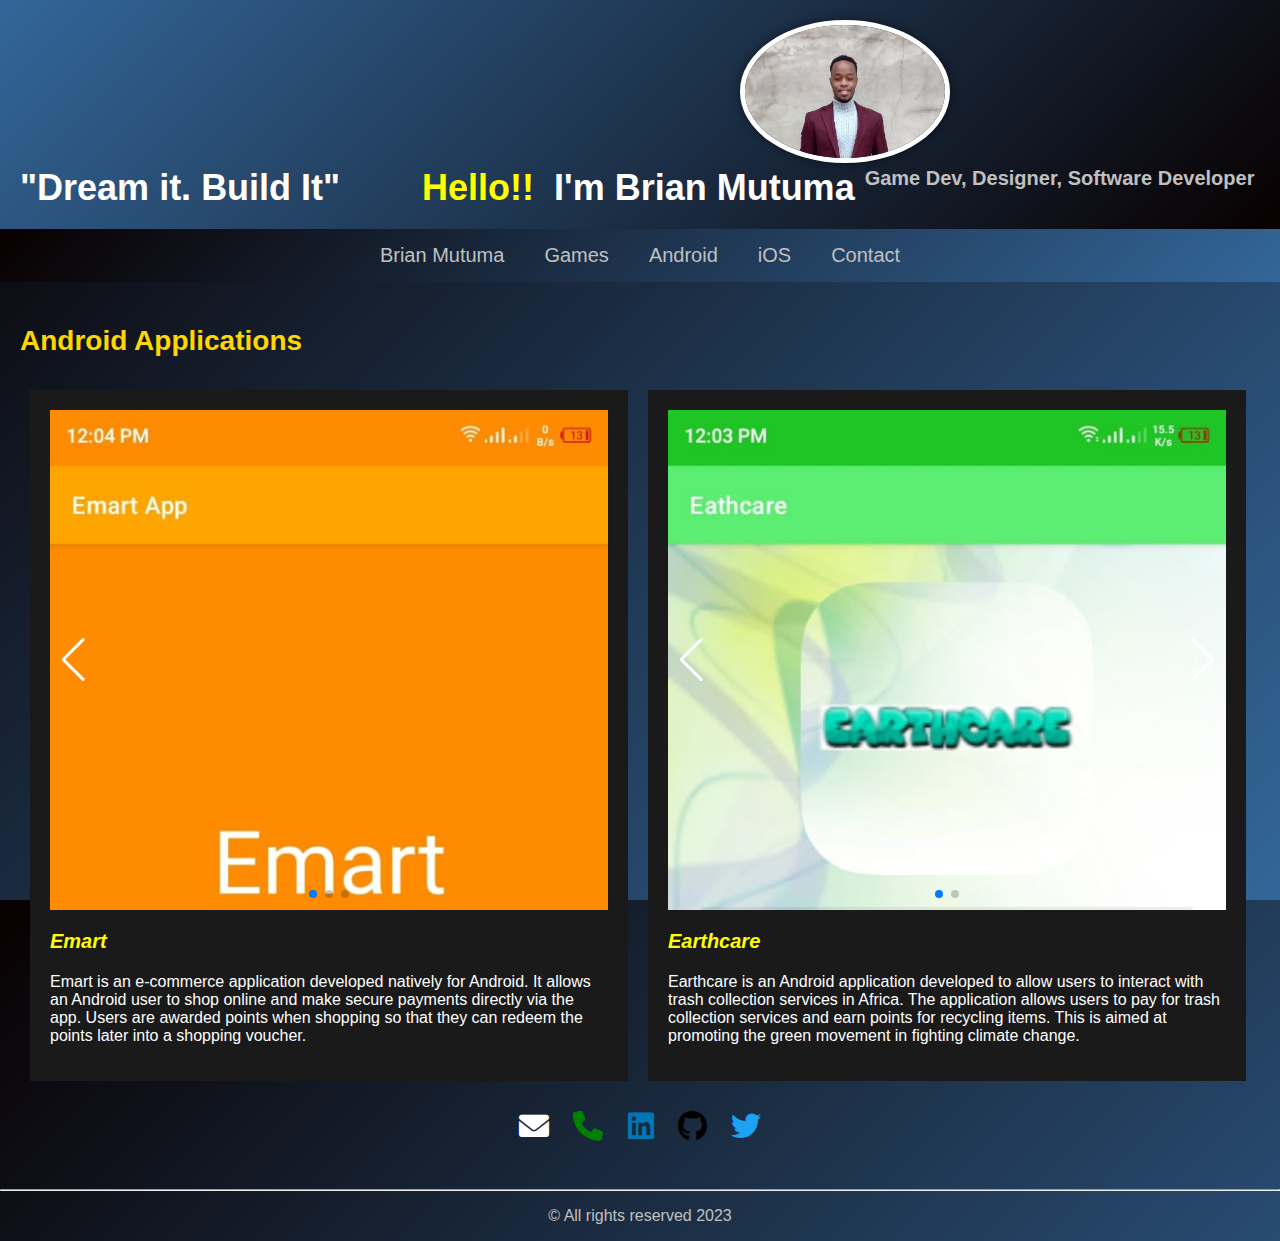
==== android.html @ 32680970 "Complete Upload" ====
﻿<!DOCTYPE html>
<html>
<head>
    <meta charset="UTF-8">
    <title>Mutuma Brian Portfolio</title>
    <link rel="stylesheet" href="https://unpkg.com/swiper/swiper-bundle.min.css" /> <!-- Swiper.js CSS -->
    <link rel="stylesheet" href="styles.css"> <!-- Include your custom CSS file -->
    <link rel="stylesheet" href="https://cdnjs.cloudflare.com/ajax/libs/font-awesome/6.0.0-beta3/css/all.min.css">
    <script src="https://unpkg.com/swiper/swiper-bundle.min.js"></script> <!-- Swiper.js JavaScript -->
    <script>
        document.addEventListener('DOMContentLoaded', function () {
            var swipers = document.querySelectorAll('.swiper-container');

            swipers.forEach(function (swiper) {
                new Swiper(swiper, {
                    loop: true,
                    slidesPerView: 1,
                    spaceBetween: 20,
                    navigation: {
                        nextEl: '.swiper-button-next',
                        prevEl: '.swiper-button-prev',
                    },
                    pagination: {
                        el: '.swiper-pagination',
                    },
                });
            });
        });
    </script>
</head>

<body>
  <header>
  <div class="profile-img-container">
    <img class="profile-img" src="Pic.jpg" alt="Profile Picture">
  </div>
    <h1>
    <span style="color: white; text-align: left; float: left;">"Dream it. Build It"</span>
    <span style="text-align:bottom;color: silver; font-size: 20px; float: right;">Game Dev, Designer, Software Developer&nbsp</span>
    <span style="float: right;">I'm Brian Mutuma&nbsp</span>
    <span style="color: yellow; float: right;">Hello!! &nbsp</span>  
</h1>
</header>
    <nav>
        <a href="index.html">Brian Mutuma</a>
        <a href="games.html">Games</a>
        <a href="android.html">Android</a>
        <a href="ios.html">iOS</a>
        <a href="contact.html">Contact</a>
    </nav>
    <main>
        <section id="android">
            <h2>Android Applications</h2>
            <div class="projects">
                <div class="project">
                    <div class="swiper-container">
                        <div class="swiper-wrapper">
                            <div class="swiper-slide">
                                <img src="Emart 1.jpeg" alt="Emart Screenshot 1">
                            </div>
                            <div class="swiper-slide">
                                <img src="Emart 2.jpeg" alt="Emart Screenshot 2">
                            </div>
                            <div class="swiper-slide">
                                <img src="Emart 3.jpeg" alt="Emart Screenshot 3">
                            </div>
                        </div>
                        <div class="swiper-button-prev"></div>
                        <div class "swiper-button-next"></div>
                        <div class="swiper-pagination"></div>
                    </div>
                    <h3>Emart</h3>
                    <p>Emart is an e-commerce application developed natively for Android.
                        It allows an Android user to shop online and make secure payments directly via the app.
                        Users are awarded points when shopping so that they can redeem the points later into a shopping voucher.
                    </p>
                </div>
                <div class="project">
                    <div class="swiper-container">
                        <div class="swiper-wrapper">
                            <div class="swiper-slide">
                                <img src="Earthcare 1.jpeg" alt="Earthcare Screenshot 1">
                            </div>
                            <div class="swiper-slide">
                                <img src="Earthcare 2.jpeg" alt="Earthcare Screenshot 2">
                            </div>
                        </div>
                        <div class="swiper-button-prev"></div>
                        <div class="swiper-button-next"></div>
                        <div class="swiper-pagination"></div>
                    </div>
                    <h3>Earthcare</h3>
                    <p>Earthcare is an Android application developed to allow users to interact with trash collection services in Africa.
                        The application allows users to pay for trash collection services and earn points for recycling items.
                        This is aimed at promoting the green movement in fighting climate change.
                    </p>
                </div>
            </div>
        </section>
        <section id="contact">
            <div class="contact">
             <p><a href="mailto:mutumabrian77@gmail.com"><i class="fas fa-envelope" style="color: white;"></i> </a>
                <a href="tel:+254757551682"><i class="fas fa-phone" style="color: green;"></i></a>
                <a href="https://www.linkedin.com/in/mutuma-brian-791228272/"><i class="fab fa-linkedin" style="color: #0077B5;"></i></a>
                <a href="https://github.com/mutuma-brian"><i class="fab fa-github" style="color: black;"></i> </a>
                <a href="https://twitter.com/MutumaDev"><i class="fab fa-twitter" style="color: #1DA1F2;"></i> </a>
              </p>
            </div>
        </section>
    </main>
    <footer>
    <hr>
    <p>&copy; All rights reserved 2023</p>
</footer>
    <script src="https://unpkg.com/swiper/swiper-bundle.min.js"></script> <!-- Swiper.js JavaScript -->
</body>

</html>
---- styles.css ----
﻿body {
    background: linear-gradient(135deg, #080000, #336699);
    color: #fff;
    font-family: Arial, sans-serif;
    margin: 0;
    padding: 0;
    display: flex;
    flex-direction: column;
}

html, body {
    height: 100%;
    margin: 0;
    padding: 0;
}
.contact{
    text-align:center;
}
.clear {
    clear: both;
}


.contact a i {
            font-size:30px;
            margin: 0 10px; /* Add margin to create space between icons */
  }

header {
    background: linear-gradient(135deg, #336699, #080000);
    padding: 20px;
    text-align: auto;
    display: flex;
    flex-direction: column;
    align-items: auto;
}

.profile-img-container {
    margin: 0 auto;
    margin-left: 720px; /* Adjust this value to move it to the left */
    display: inline-block;
}

.profile-img {
    border-radius: 50%;
    max-width: 200px;
    border: 5px solid #fff;
    box-shadow: 0 0 10px rgba(0, 0, 0, 0.5);
}



h1 {
    font-size: 36px;
    margin: 0;
    }



h2 {
    color: gold;
    font-size: 28px;
}

nav {
    background: linear-gradient(135deg, #080000, #336699);
    padding: 10px;
    text-align: center;
    font-size:20px;
    display: flex;
    justify-content: center;
}

nav a {
    color: silver;
    text-decoration: none;
    margin: 0 10px;
    padding: 5px 10px;
    border-radius: 5px;
    transition: background-color 0.3s, color 0.3s;
}

nav a:hover {
    background-color: #fff;
    color: #080000;
}

main {
    padding: 20px;
    flex: 1;
}

video {
            width: auto;
            margin:10px;
        }

section {
    margin-bottom: 20px;
}

footer {
    text-align: center;
    color: silver; /* Text color for the footer */
    padding: 0px;
   
}
 .job-title {
        font-size: 16px; /* Adjust the font size as needed */
        margin-left: 10px; /* Adjust the margin to control the spacing from your name */
        color: #ccc; /* Adjust the color as needed */
        padding-bottom: 20px;
    }

.projects {
    display: flex;
    flex-wrap: wrap;
}

.project {
    width: 45%;
    margin: 10px;
    padding: 20px;
    background-color: #1a1a1a;
    color: #fff;
}

.project h3 {
    font-size: 20px;
    margin-top: 10;
    color: yellow;
    font-style:italic;
}

.swiper-container {
    width: 100%;
    max-height: 500px;
    overflow: hidden;
    position: relative;
}

.swiper-slide img {
    width: 100%;
    height: 100%;
    object-fit: cover;
}

.swiper-button-prev,
.swiper-button-next {
    color: #fff;
    font-size: 24px;
}

.swiper-pagination {
    position: absolute;
    bottom: 10px;
}

.about {
    padding: 20px;
    text-align: left;
}

.contact a {
    color: #57b916;
    text-decoration: none;
    transition: color 0.3s;
    font-weight: bold;
}

.contact a:hover {
    color: #336699;
    text-decoration: underline;
}

@media (max-width: 600px) {
    h1 {
        font-size: 20px;
    }

    .project {
        width: 100%;
    }
}
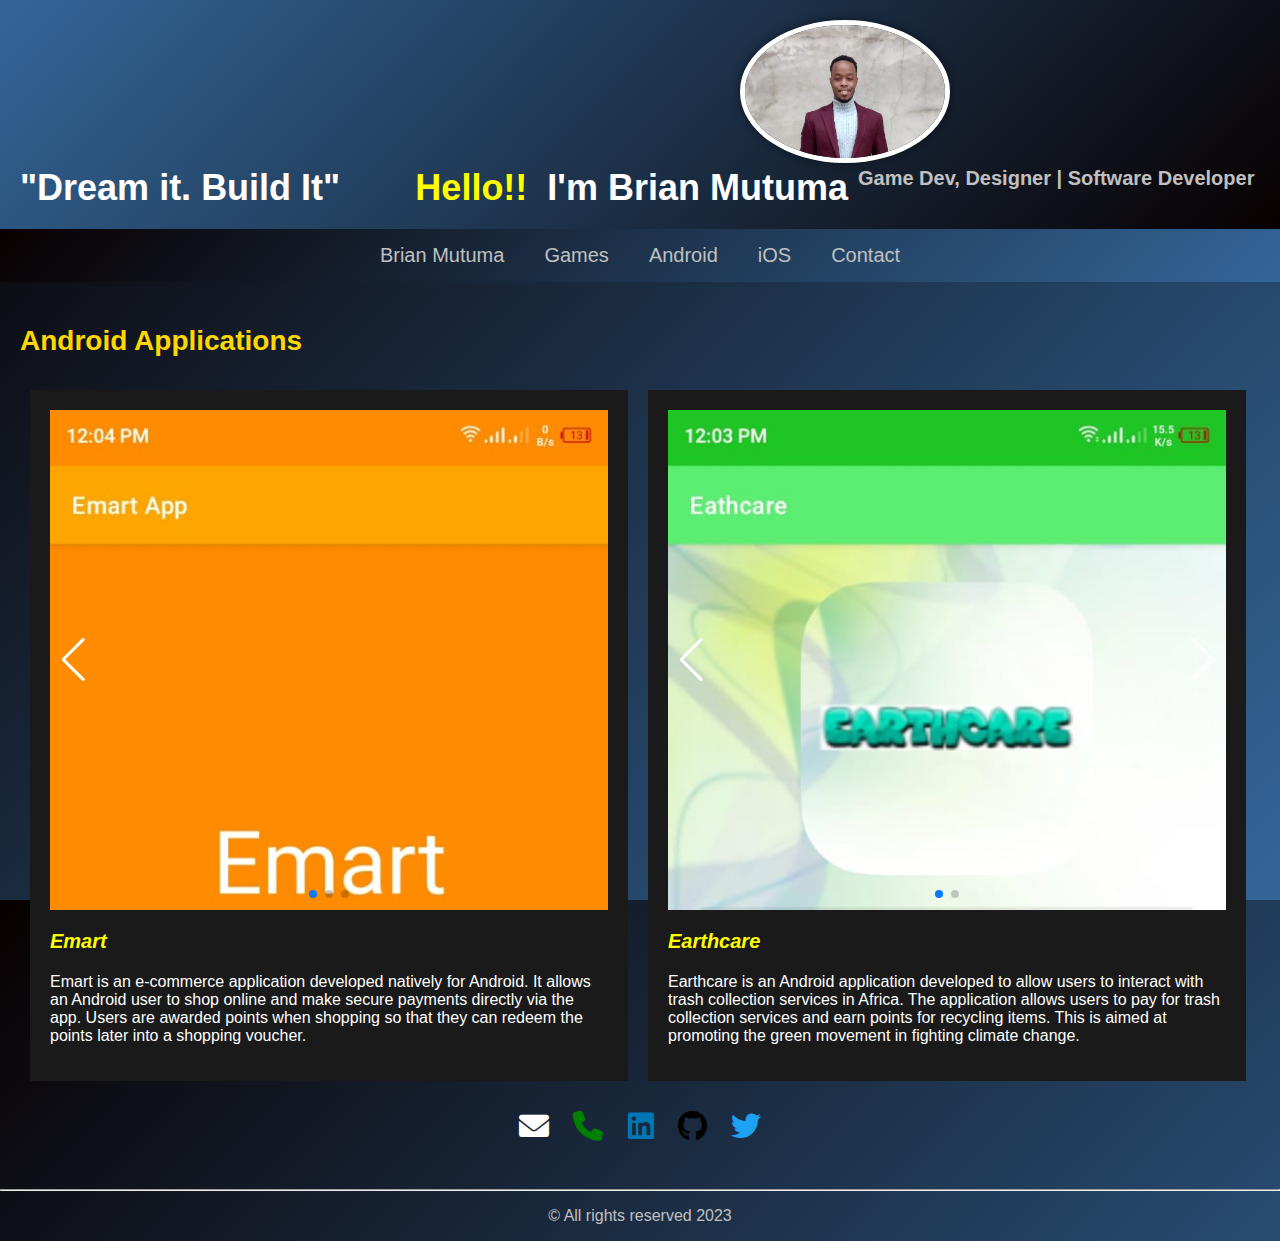
==== commit 65c9cb9b: "Change on design" ====
--- a/android.html
+++ b/android.html
@@ -3,10 +3,10 @@
 <head>
     <meta charset="UTF-8">
     <title>Mutuma Brian Portfolio</title>
-    <link rel="stylesheet" href="https://unpkg.com/swiper/swiper-bundle.min.css" /> <!-- Swiper.js CSS -->
-    <link rel="stylesheet" href="styles.css"> <!-- Include your custom CSS file -->
+    <link rel="stylesheet" href="https://unpkg.com/swiper/swiper-bundle.min.css" />
+    <link rel="stylesheet" href="styles.css">
     <link rel="stylesheet" href="https://cdnjs.cloudflare.com/ajax/libs/font-awesome/6.0.0-beta3/css/all.min.css">
-    <script src="https://unpkg.com/swiper/swiper-bundle.min.js"></script> <!-- Swiper.js JavaScript -->
+    <script src="https://unpkg.com/swiper/swiper-bundle.min.js"></script>
     <script>
         document.addEventListener('DOMContentLoaded', function () {
             var swipers = document.querySelectorAll('.swiper-container');
@@ -36,7 +36,7 @@
   </div>
     <h1>
     <span style="color: white; text-align: left; float: left;">"Dream it. Build It"</span>
-    <span style="text-align:bottom;color: silver; font-size: 20px; float: right;">Game Dev, Designer, Software Developer&nbsp</span>
+    <span style="text-align:bottom;color: silver; font-size: 20px; float: right;">Game Dev, Designer | Software Developer&nbsp</span>
     <span style="float: right;">I'm Brian Mutuma&nbsp</span>
     <span style="color: yellow; float: right;">Hello!! &nbsp</span>  
 </h1>
@@ -112,7 +112,7 @@
     <hr>
     <p>&copy; All rights reserved 2023</p>
 </footer>
-    <script src="https://unpkg.com/swiper/swiper-bundle.min.js"></script> <!-- Swiper.js JavaScript -->
+    <script src="https://unpkg.com/swiper/swiper-bundle.min.js"></script>
 </body>
 
 </html>
--- a/styles.css
+++ b/styles.css
@@ -23,7 +23,7 @@
 
 .contact a i {
             font-size:30px;
-            margin: 0 10px; /* Add margin to create space between icons */
+            margin: 0 10px;
   }
 
 header {
@@ -37,7 +37,7 @@
 
 .profile-img-container {
     margin: 0 auto;
-    margin-left: 720px; /* Adjust this value to move it to the left */
+    margin-left: 720px;
     display: inline-block;
 }
 
@@ -101,14 +101,14 @@
 
 footer {
     text-align: center;
-    color: silver; /* Text color for the footer */
+    color: silver;
     padding: 0px;
    
 }
  .job-title {
-        font-size: 16px; /* Adjust the font size as needed */
-        margin-left: 10px; /* Adjust the margin to control the spacing from your name */
-        color: #ccc; /* Adjust the color as needed */
+        font-size: 16px;
+        margin-left: 10px;
+        color: #ccc;
         padding-bottom: 20px;
     }
 
